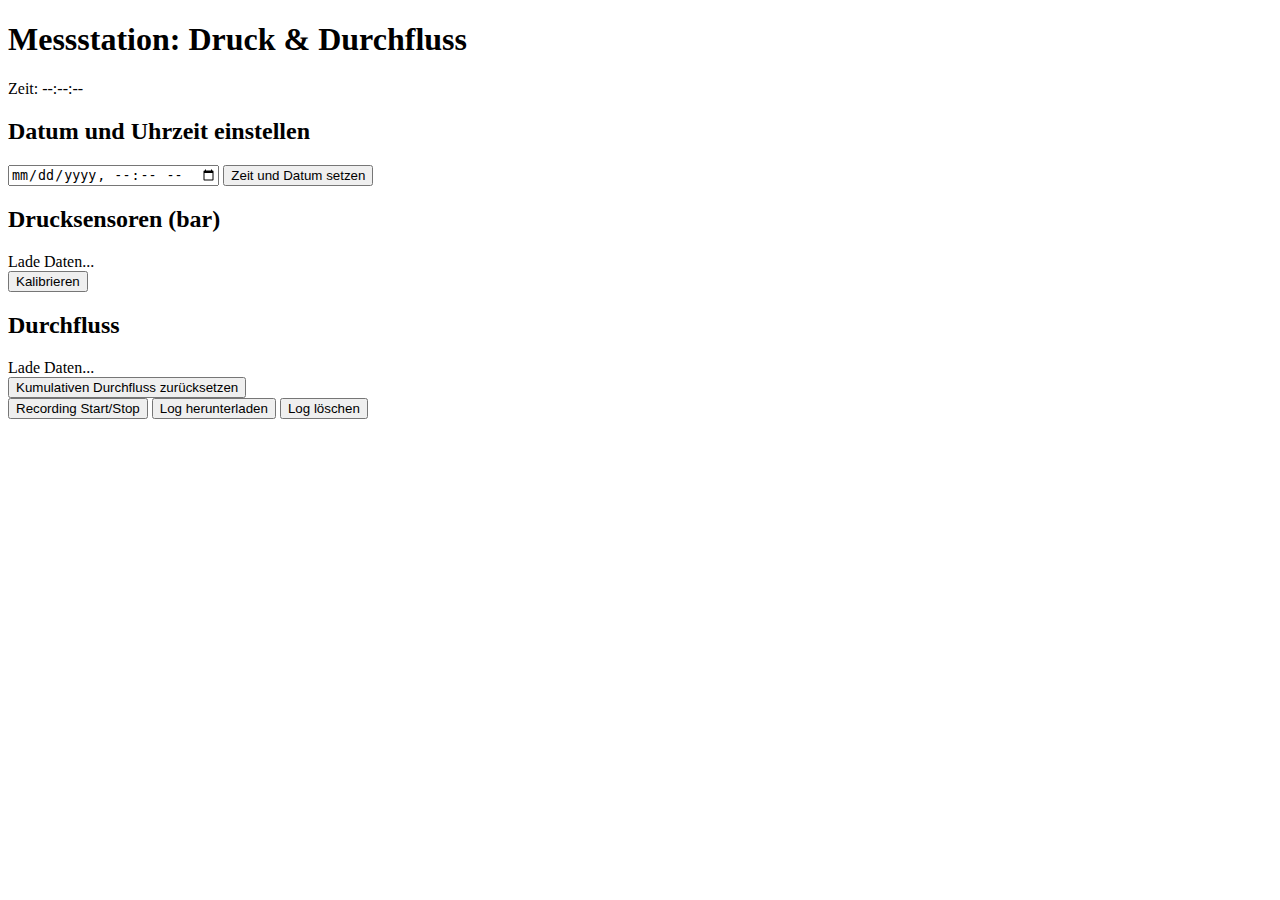
==== data/index.html @ 51186e59 "update" ====
<!DOCTYPE html>
<html lang="de">
<head>
  <!-- Meta-Angaben für Zeichensatz und responsives Design -->
  <meta charset="utf-8">
  <meta name="viewport" content="width=device-width, initial-scale=1">
  <title>Messstation: Druck & Durchfluss</title>
  <!-- Einbinden der CSS-Datei -->
  <link rel="stylesheet" href="/style.css">
</head>
<body>
  <!-- Hauptcontainer der Seite -->
  <div class="container">
    <h1>Messstation: Druck & Durchfluss</h1>
    <!-- Neuer flex Container für Zeitanzeige und Datum/Uhrzeit-Einstellung -->
<div class="time-settings">
  <!-- Anzeige der aktuellen Zeit -->
  <div id="timeDisplay">Zeit: --:--:--</div>
  
  <!-- Abschnitt zum Einstellen von Datum und Uhrzeit -->
  <div class="set-date">
    <h2>Datum und Uhrzeit einstellen</h2>
    <input type="datetime-local" id="datetimeInput">
    <button onclick="setDate()">Zeit und Datum setzen</button>
  </div>
</div>

    
    <!-- Bereich für Sensoranzeigen -->
    <div class="cards">
      <!-- Card für die Drucksensoren -->
      <div class="card" id="pressureCard">
        <h2>Drucksensoren (bar)</h2>
        <div id="pressureData">Lade Daten...</div>
        <!-- Button für eine optionale Kalibrierungsfunktion -->
        <button onclick="alert('Kalibrierung öffnen')">Kalibrieren</button>
      </div>
      <!-- Card für den Durchfluss -->
      <div class="card" id="flowCard">
        <h2>Durchfluss</h2>
        <div id="flowData">Lade Daten...</div>
        <button onclick="clearFlow()">Kumulativen Durchfluss zurücksetzen</button>
      </div>
    </div>
    
    <!-- Steuerungsknöpfe für Recording und Logverwaltung -->
    <div class="controls">
      <button onclick="toggleRecording()">Recording Start/Stop</button>
      <button onclick="downloadLog()">Log herunterladen</button>
      <button onclick="deleteLog()">Log löschen</button>
    </div>
    <!-- Abschnitt zum Einstellen von Datum und Uhrzeit -->
     
  <!-- Einbinden der JavaScript-Datei -->
  <script src="/script.js"></script>
</body>
</html>
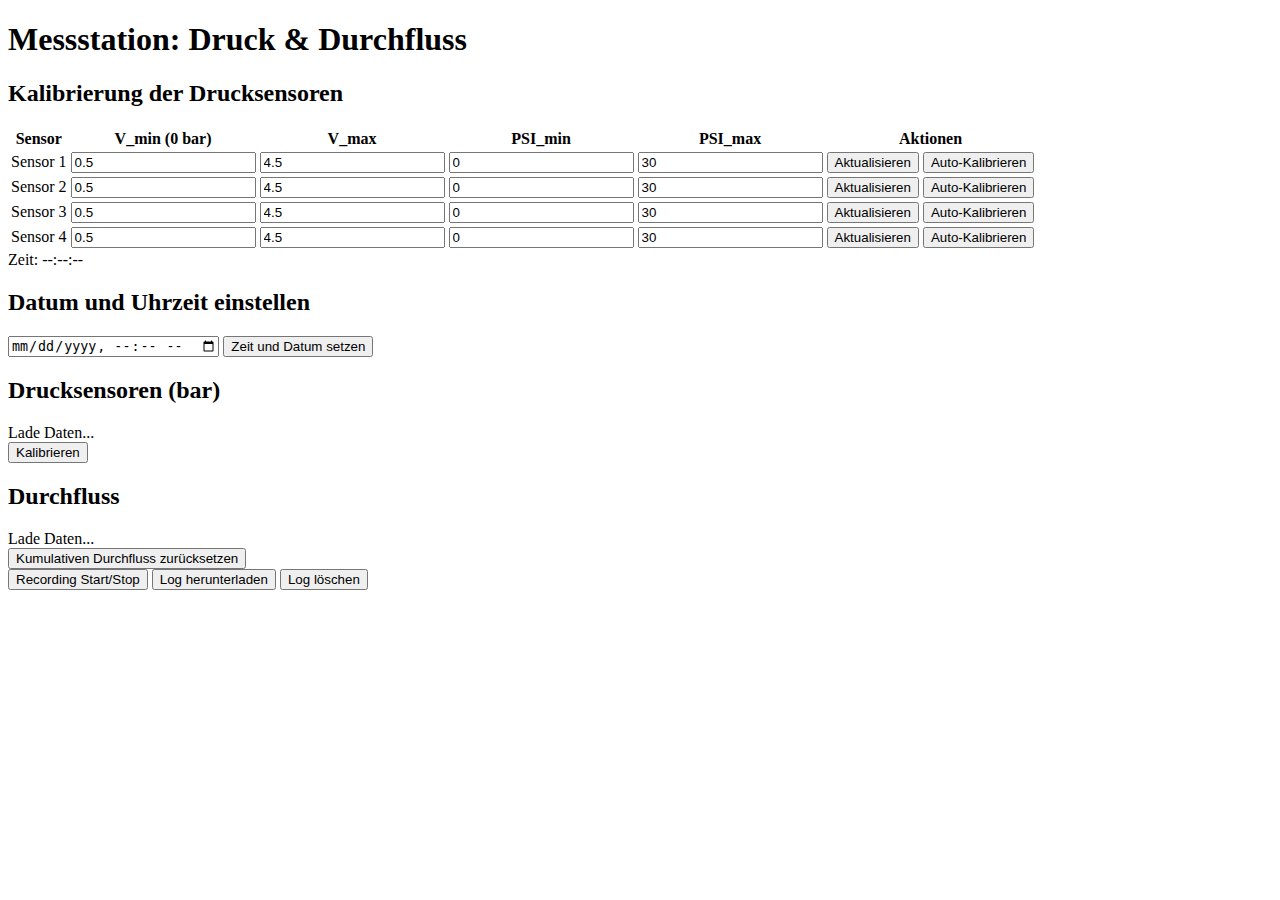
==== commit 8c9ff5f4: "Cal hinzugefügt" ====
--- a/data/index.html
+++ b/data/index.html
@@ -4,27 +4,85 @@
   <!-- Meta-Angaben für Zeichensatz und responsives Design -->
   <meta charset="utf-8">
   <meta name="viewport" content="width=device-width, initial-scale=1">
-  <title>Messstation: Druck & Durchfluss</title>
+  <title>Messstation: Druck &amp; Durchfluss</title>
   <!-- Einbinden der CSS-Datei -->
   <link rel="stylesheet" href="/style.css">
 </head>
 <body>
   <!-- Hauptcontainer der Seite -->
   <div class="container">
-    <h1>Messstation: Druck & Durchfluss</h1>
-    <!-- Neuer flex Container für Zeitanzeige und Datum/Uhrzeit-Einstellung -->
-<div class="time-settings">
-  <!-- Anzeige der aktuellen Zeit -->
-  <div id="timeDisplay">Zeit: --:--:--</div>
-  
-  <!-- Abschnitt zum Einstellen von Datum und Uhrzeit -->
-  <div class="set-date">
-    <h2>Datum und Uhrzeit einstellen</h2>
-    <input type="datetime-local" id="datetimeInput">
-    <button onclick="setDate()">Zeit und Datum setzen</button>
-  </div>
-</div>
-
+    <h1>Messstation: Druck &amp; Durchfluss</h1>
+    
+    <!-- Kalibrierungsbereich – ganz oben -->
+    <div class="calibration-section">
+      <h2>Kalibrierung der Drucksensoren</h2>
+      <table>
+        <tr>
+          <th>Sensor</th>
+          <th>V_min (0 bar)</th>
+          <th>V_max</th>
+          <th>PSI_min</th>
+          <th>PSI_max</th>
+          <th>Aktionen</th>
+        </tr>
+        <tr>
+          <td>Sensor 1</td>
+          <td><input type="number" step="0.01" id="sensor1Vmin" value="0.5"></td>
+          <td><input type="number" step="0.01" id="sensor1Vmax" value="4.5"></td>
+          <td><input type="number" step="0.1" id="sensor1PSImin" value="0"></td>
+          <td><input type="number" step="0.1" id="sensor1PSImax" value="30"></td>
+          <td>
+            <button onclick="updateCalibration(0)">Aktualisieren</button>
+            <button onclick="calibrateVmin(0)">Auto‑Kalibrieren</button>
+          </td>
+        </tr>
+        <tr>
+          <td>Sensor 2</td>
+          <td><input type="number" step="0.01" id="sensor2Vmin" value="0.5"></td>
+          <td><input type="number" step="0.01" id="sensor2Vmax" value="4.5"></td>
+          <td><input type="number" step="0.1" id="sensor2PSImin" value="0"></td>
+          <td><input type="number" step="0.1" id="sensor2PSImax" value="30"></td>
+          <td>
+            <button onclick="updateCalibration(1)">Aktualisieren</button>
+            <button onclick="calibrateVmin(1)">Auto‑Kalibrieren</button>
+          </td>
+        </tr>
+        <tr>
+          <td>Sensor 3</td>
+          <td><input type="number" step="0.01" id="sensor3Vmin" value="0.5"></td>
+          <td><input type="number" step="0.01" id="sensor3Vmax" value="4.5"></td>
+          <td><input type="number" step="0.1" id="sensor3PSImin" value="0"></td>
+          <td><input type="number" step="0.1" id="sensor3PSImax" value="30"></td>
+          <td>
+            <button onclick="updateCalibration(2)">Aktualisieren</button>
+            <button onclick="calibrateVmin(2)">Auto‑Kalibrieren</button>
+          </td>
+        </tr>
+        <tr>
+          <td>Sensor 4</td>
+          <td><input type="number" step="0.01" id="sensor4Vmin" value="0.5"></td>
+          <td><input type="number" step="0.01" id="sensor4Vmax" value="4.5"></td>
+          <td><input type="number" step="0.1" id="sensor4PSImin" value="0"></td>
+          <td><input type="number" step="0.1" id="sensor4PSImax" value="30"></td>
+          <td>
+            <button onclick="updateCalibration(3)">Aktualisieren</button>
+            <button onclick="calibrateVmin(3)">Auto‑Kalibrieren</button>
+          </td>
+        </tr>
+      </table>
+    </div>
+    
+    <!-- Flex Container für Zeitanzeige und Datum/Uhrzeiteinstellung -->
+    <div class="time-settings">
+      <!-- Anzeige der aktuellen Zeit -->
+      <div id="timeDisplay">Zeit: --:--:--</div>
+      <!-- Abschnitt zum Einstellen von Datum und Uhrzeiteinstellung -->
+      <div class="set-date">
+        <h2>Datum und Uhrzeit einstellen</h2>
+        <input type="datetime-local" id="datetimeInput">
+        <button onclick="setDate()">Zeit und Datum setzen</button>
+      </div>
+    </div>
     
     <!-- Bereich für Sensoranzeigen -->
     <div class="cards">
@@ -32,7 +90,7 @@
       <div class="card" id="pressureCard">
         <h2>Drucksensoren (bar)</h2>
         <div id="pressureData">Lade Daten...</div>
-        <!-- Button für eine optionale Kalibrierungsfunktion -->
+        <!-- Optional: Hier könnte ein weiterer Kalibrierungsbutton stehen -->
         <button onclick="alert('Kalibrierung öffnen')">Kalibrieren</button>
       </div>
       <!-- Card für den Durchfluss -->
@@ -43,14 +101,13 @@
       </div>
     </div>
     
-    <!-- Steuerungsknöpfe für Recording und Logverwaltung -->
+    <!-- Steuerungsbereich für Recording und Logverwaltung -->
     <div class="controls">
       <button onclick="toggleRecording()">Recording Start/Stop</button>
       <button onclick="downloadLog()">Log herunterladen</button>
       <button onclick="deleteLog()">Log löschen</button>
     </div>
-    <!-- Abschnitt zum Einstellen von Datum und Uhrzeit -->
-     
+  </div>
   <!-- Einbinden der JavaScript-Datei -->
   <script src="/script.js"></script>
 </body>
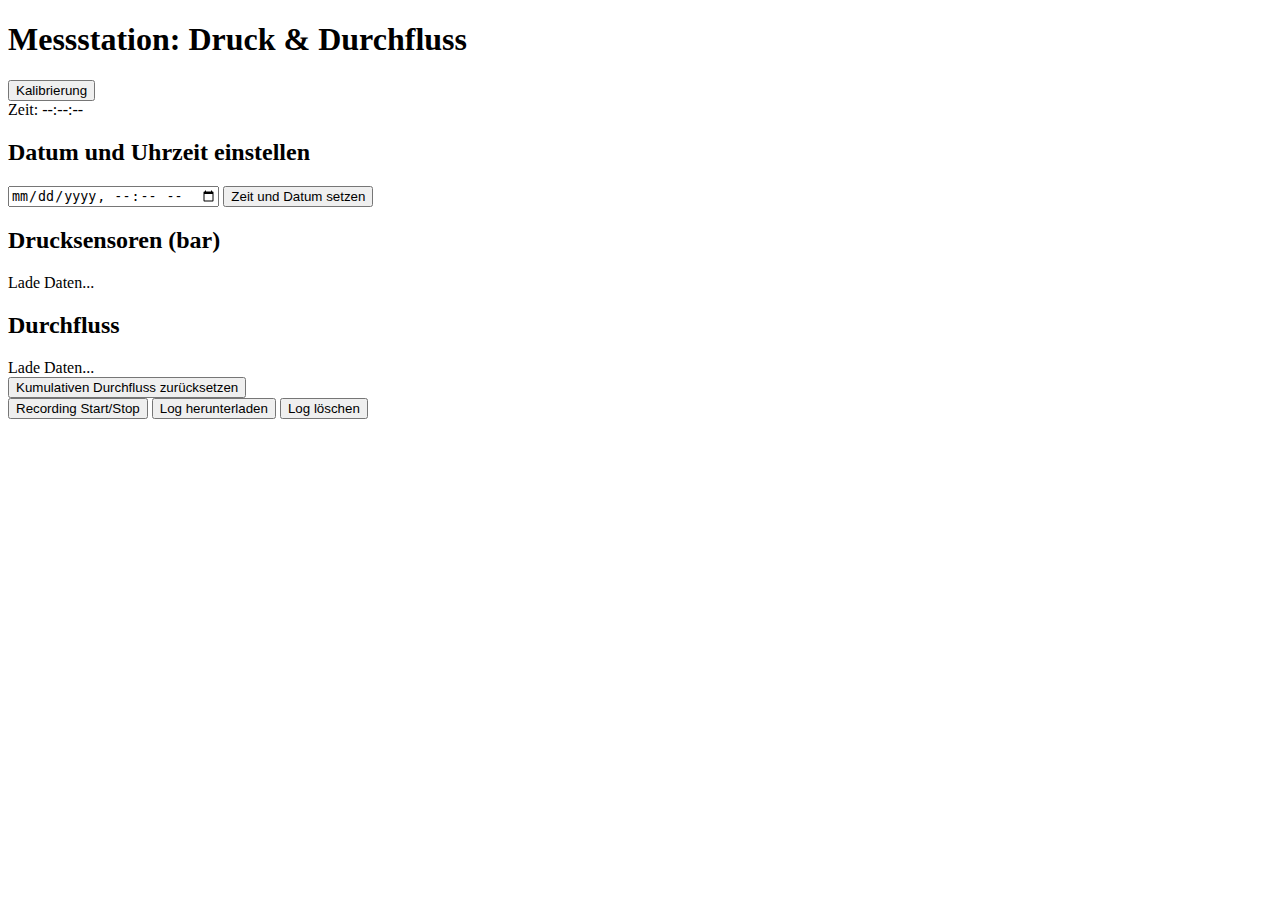
==== commit d016dcfa: "update" ====
--- a/data/index.html
+++ b/data/index.html
@@ -1,82 +1,23 @@
 <!DOCTYPE html>
 <html lang="de">
 <head>
-  <!-- Meta-Angaben für Zeichensatz und responsives Design -->
   <meta charset="utf-8">
   <meta name="viewport" content="width=device-width, initial-scale=1">
   <title>Messstation: Druck &amp; Durchfluss</title>
-  <!-- Einbinden der CSS-Datei -->
   <link rel="stylesheet" href="/style.css">
 </head>
 <body>
-  <!-- Hauptcontainer der Seite -->
   <div class="container">
-    <h1>Messstation: Druck &amp; Durchfluss</h1>
+    <header>
+      <h1>Messstation: Druck &amp; Durchfluss</h1>
+      <!-- Button zum Wechsel zur Kalibrierungsseite -->
+      <nav>
+        <a href="/calibrate.html"><button>Kalibrierung</button></a>
+      </nav>
+    </header>
     
-    <!-- Kalibrierungsbereich – ganz oben -->
-    <div class="calibration-section">
-      <h2>Kalibrierung der Drucksensoren</h2>
-      <table>
-        <tr>
-          <th>Sensor</th>
-          <th>V_min (0 bar)</th>
-          <th>V_max</th>
-          <th>PSI_min</th>
-          <th>PSI_max</th>
-          <th>Aktionen</th>
-        </tr>
-        <tr>
-          <td>Sensor 1</td>
-          <td><input type="number" step="0.01" id="sensor1Vmin" value="0.5"></td>
-          <td><input type="number" step="0.01" id="sensor1Vmax" value="4.5"></td>
-          <td><input type="number" step="0.1" id="sensor1PSImin" value="0"></td>
-          <td><input type="number" step="0.1" id="sensor1PSImax" value="30"></td>
-          <td>
-            <button onclick="updateCalibration(0)">Aktualisieren</button>
-            <button onclick="calibrateVmin(0)">Auto‑Kalibrieren</button>
-          </td>
-        </tr>
-        <tr>
-          <td>Sensor 2</td>
-          <td><input type="number" step="0.01" id="sensor2Vmin" value="0.5"></td>
-          <td><input type="number" step="0.01" id="sensor2Vmax" value="4.5"></td>
-          <td><input type="number" step="0.1" id="sensor2PSImin" value="0"></td>
-          <td><input type="number" step="0.1" id="sensor2PSImax" value="30"></td>
-          <td>
-            <button onclick="updateCalibration(1)">Aktualisieren</button>
-            <button onclick="calibrateVmin(1)">Auto‑Kalibrieren</button>
-          </td>
-        </tr>
-        <tr>
-          <td>Sensor 3</td>
-          <td><input type="number" step="0.01" id="sensor3Vmin" value="0.5"></td>
-          <td><input type="number" step="0.01" id="sensor3Vmax" value="4.5"></td>
-          <td><input type="number" step="0.1" id="sensor3PSImin" value="0"></td>
-          <td><input type="number" step="0.1" id="sensor3PSImax" value="30"></td>
-          <td>
-            <button onclick="updateCalibration(2)">Aktualisieren</button>
-            <button onclick="calibrateVmin(2)">Auto‑Kalibrieren</button>
-          </td>
-        </tr>
-        <tr>
-          <td>Sensor 4</td>
-          <td><input type="number" step="0.01" id="sensor4Vmin" value="0.5"></td>
-          <td><input type="number" step="0.01" id="sensor4Vmax" value="4.5"></td>
-          <td><input type="number" step="0.1" id="sensor4PSImin" value="0"></td>
-          <td><input type="number" step="0.1" id="sensor4PSImax" value="30"></td>
-          <td>
-            <button onclick="updateCalibration(3)">Aktualisieren</button>
-            <button onclick="calibrateVmin(3)">Auto‑Kalibrieren</button>
-          </td>
-        </tr>
-      </table>
-    </div>
-    
-    <!-- Flex Container für Zeitanzeige und Datum/Uhrzeiteinstellung -->
     <div class="time-settings">
-      <!-- Anzeige der aktuellen Zeit -->
       <div id="timeDisplay">Zeit: --:--:--</div>
-      <!-- Abschnitt zum Einstellen von Datum und Uhrzeiteinstellung -->
       <div class="set-date">
         <h2>Datum und Uhrzeit einstellen</h2>
         <input type="datetime-local" id="datetimeInput">
@@ -84,16 +25,11 @@
       </div>
     </div>
     
-    <!-- Bereich für Sensoranzeigen -->
     <div class="cards">
-      <!-- Card für die Drucksensoren -->
       <div class="card" id="pressureCard">
         <h2>Drucksensoren (bar)</h2>
         <div id="pressureData">Lade Daten...</div>
-        <!-- Optional: Hier könnte ein weiterer Kalibrierungsbutton stehen -->
-        <button onclick="alert('Kalibrierung öffnen')">Kalibrieren</button>
       </div>
-      <!-- Card für den Durchfluss -->
       <div class="card" id="flowCard">
         <h2>Durchfluss</h2>
         <div id="flowData">Lade Daten...</div>
@@ -101,14 +37,12 @@
       </div>
     </div>
     
-    <!-- Steuerungsbereich für Recording und Logverwaltung -->
     <div class="controls">
       <button onclick="toggleRecording()">Recording Start/Stop</button>
       <button onclick="downloadLog()">Log herunterladen</button>
       <button onclick="deleteLog()">Log löschen</button>
     </div>
   </div>
-  <!-- Einbinden der JavaScript-Datei -->
   <script src="/script.js"></script>
 </body>
 </html>
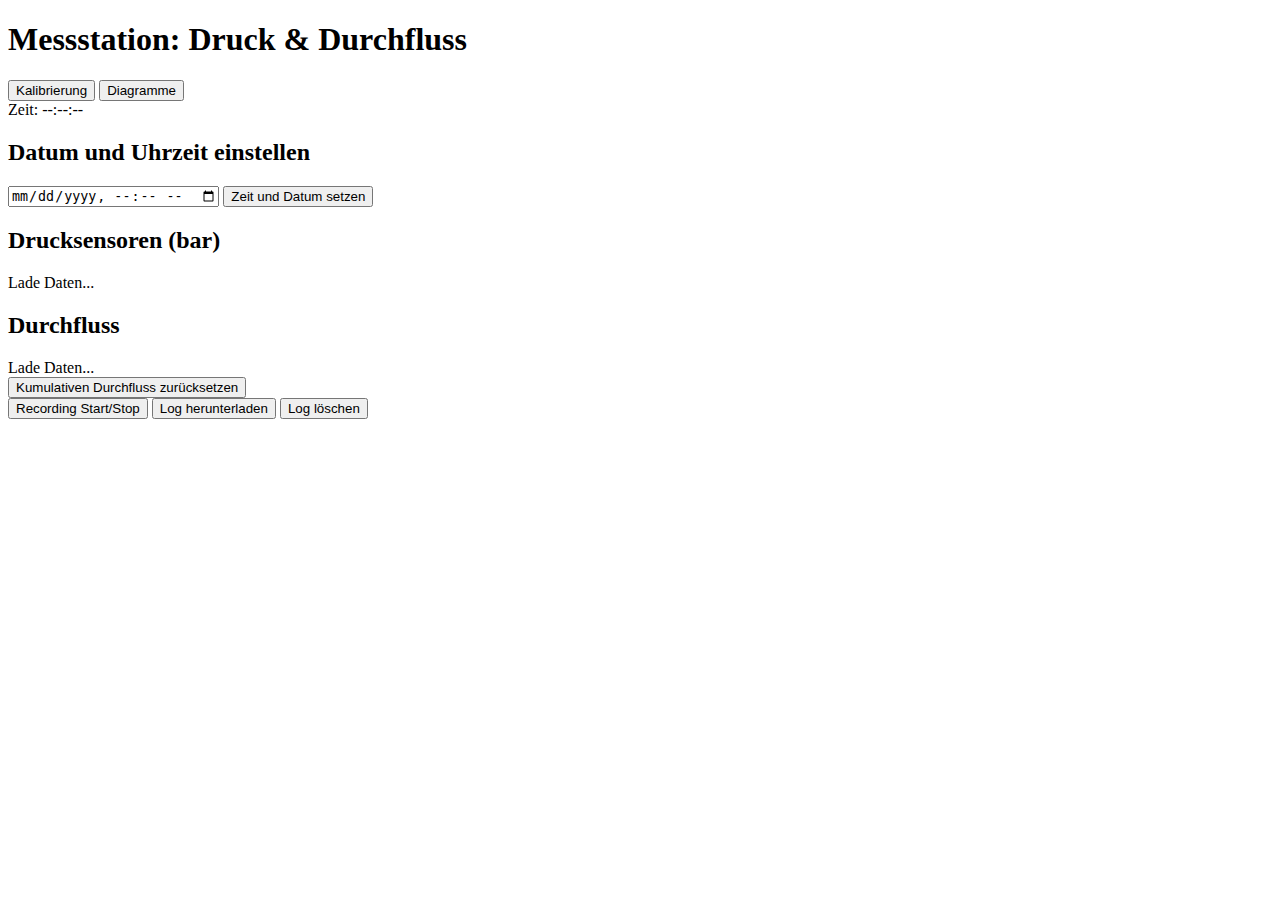
==== commit b1bea9e3: "halb final" ====
--- a/data/index.html
+++ b/data/index.html
@@ -10,9 +10,11 @@
   <div class="container">
     <header>
       <h1>Messstation: Druck &amp; Durchfluss</h1>
-      <!-- Button zum Wechsel zur Kalibrierungsseite -->
       <nav>
+        <!-- Link zur Kalibrierungsseite -->
         <a href="/calibrate.html"><button>Kalibrierung</button></a>
+        <!-- Neu: Link zur Diagrammseite -->
+        <a href="/charts.html"><button>Diagramme</button></a>
       </nav>
     </header>
     
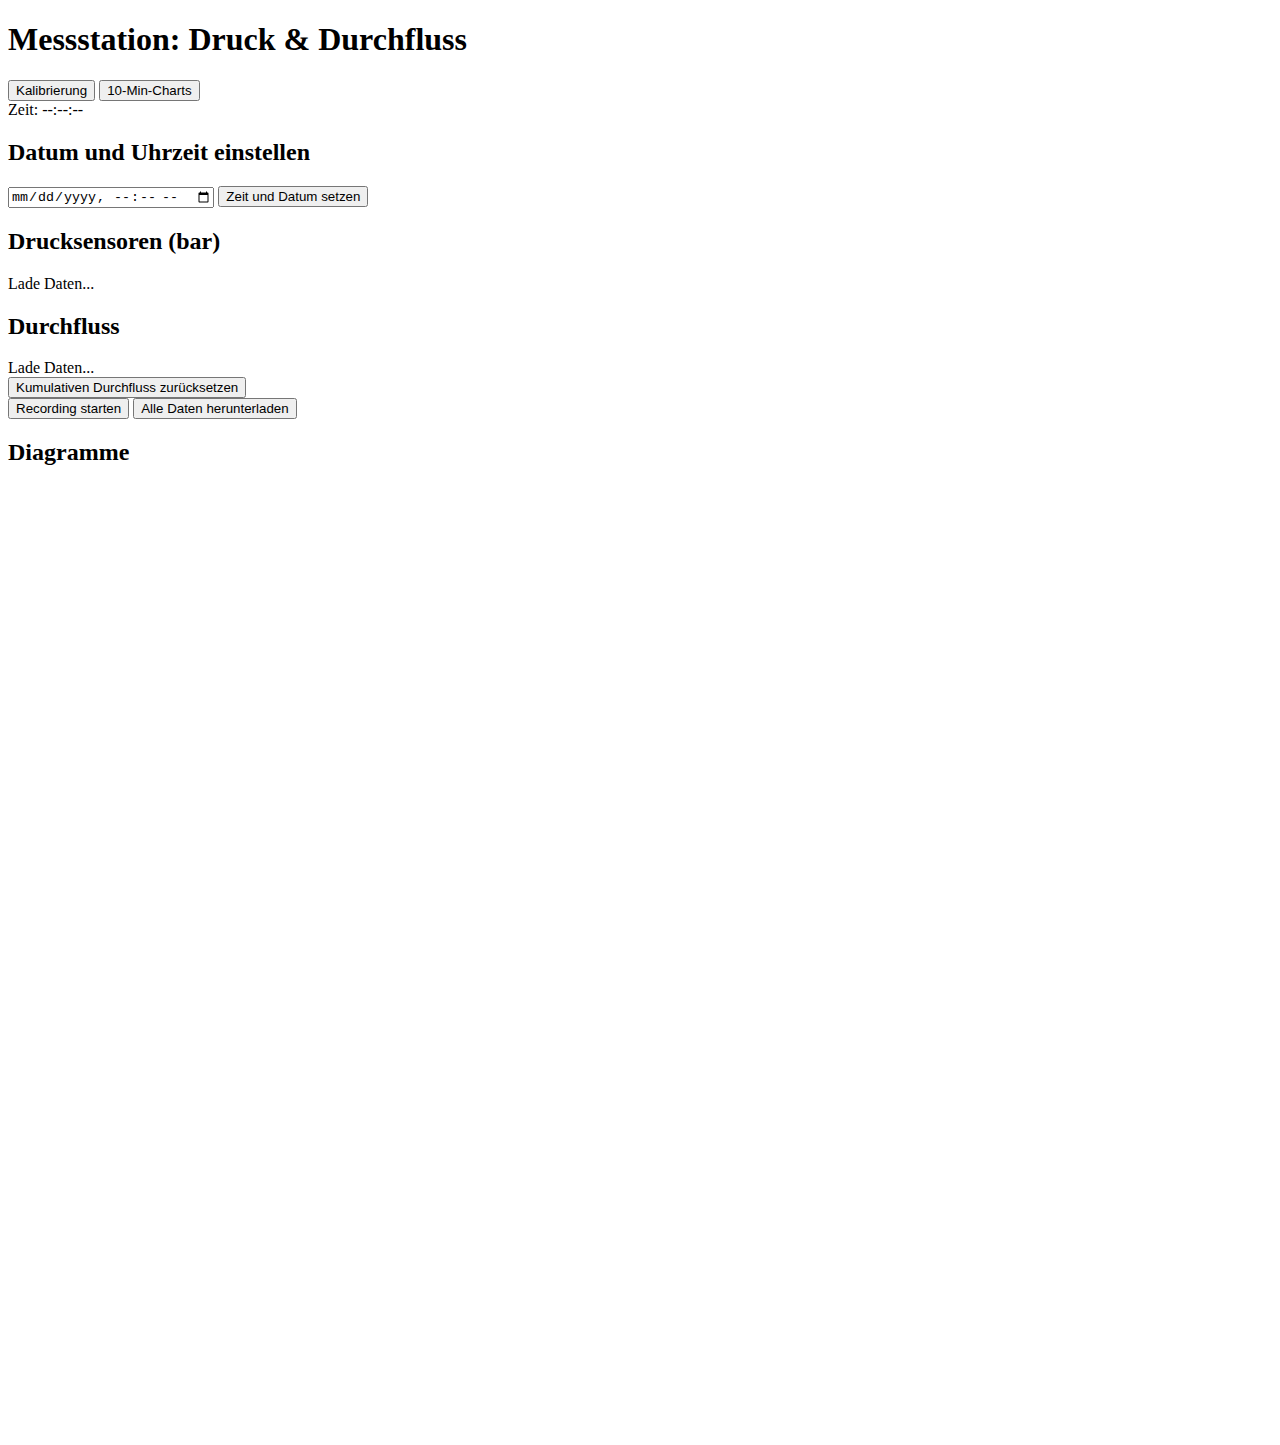
==== commit e46a4583: "beinahe" ====
--- a/data/index.html
+++ b/data/index.html
@@ -5,16 +5,18 @@
   <meta name="viewport" content="width=device-width, initial-scale=1">
   <title>Messstation: Druck &amp; Durchfluss</title>
   <link rel="stylesheet" href="/style.css">
+  
+  <!-- Lokale Kopien der Bibliotheken aus dem SPIFFS (data-Ordner) -->
+  <script src="/jszip.min.js"></script>
+  <script src="/filesaver.min.js"></script>
 </head>
 <body>
   <div class="container">
     <header>
       <h1>Messstation: Druck &amp; Durchfluss</h1>
       <nav>
-        <!-- Link zur Kalibrierungsseite -->
         <a href="/calibrate.html"><button>Kalibrierung</button></a>
-        <!-- Neu: Link zur Diagrammseite -->
-        <a href="/charts.html"><button>Diagramme</button></a>
+        <a href="/charts.html"><button>10-Min-Charts</button></a>
       </nav>
     </header>
     
@@ -40,11 +42,29 @@
     </div>
     
     <div class="controls">
-      <button onclick="toggleRecording()">Recording Start/Stop</button>
-      <button onclick="downloadLog()">Log herunterladen</button>
-      <button onclick="deleteLog()">Log löschen</button>
+      <button id="toggleRecordingBtn" onclick="toggleRecording()">Recording starten</button>
+      <!-- Wenn du Log herunterladen / löschen nicht brauchst, weglassen -->
+      <!-- <button onclick="downloadLog()">Log herunterladen</button>
+      <button onclick="deleteLog()">Log löschen</button> -->
+      <button onclick="downloadAllData()">Alle Daten herunterladen</button>
+    </div>
+    
+    <h2>Diagramme</h2>
+    <div style="margin:1em 0;">
+      <canvas id="pressureChart" width="600" height="300"></canvas>
+    </div>
+    <div style="margin:1em 0;">
+      <canvas id="flowChart" width="600" height="300"></canvas>
+    </div>
+    <div style="margin:1em 0;">
+      <canvas id="combinedChart" width="600" height="300"></canvas>
     </div>
   </div>
+
+  <!-- Chart.js (z. B. chart.umd.min.js im SPIFFS) -->
+  <script src="/chart.umd.min.js"></script>
+  
+  <!-- Dein Skript -->
   <script src="/script.js"></script>
 </body>
 </html>
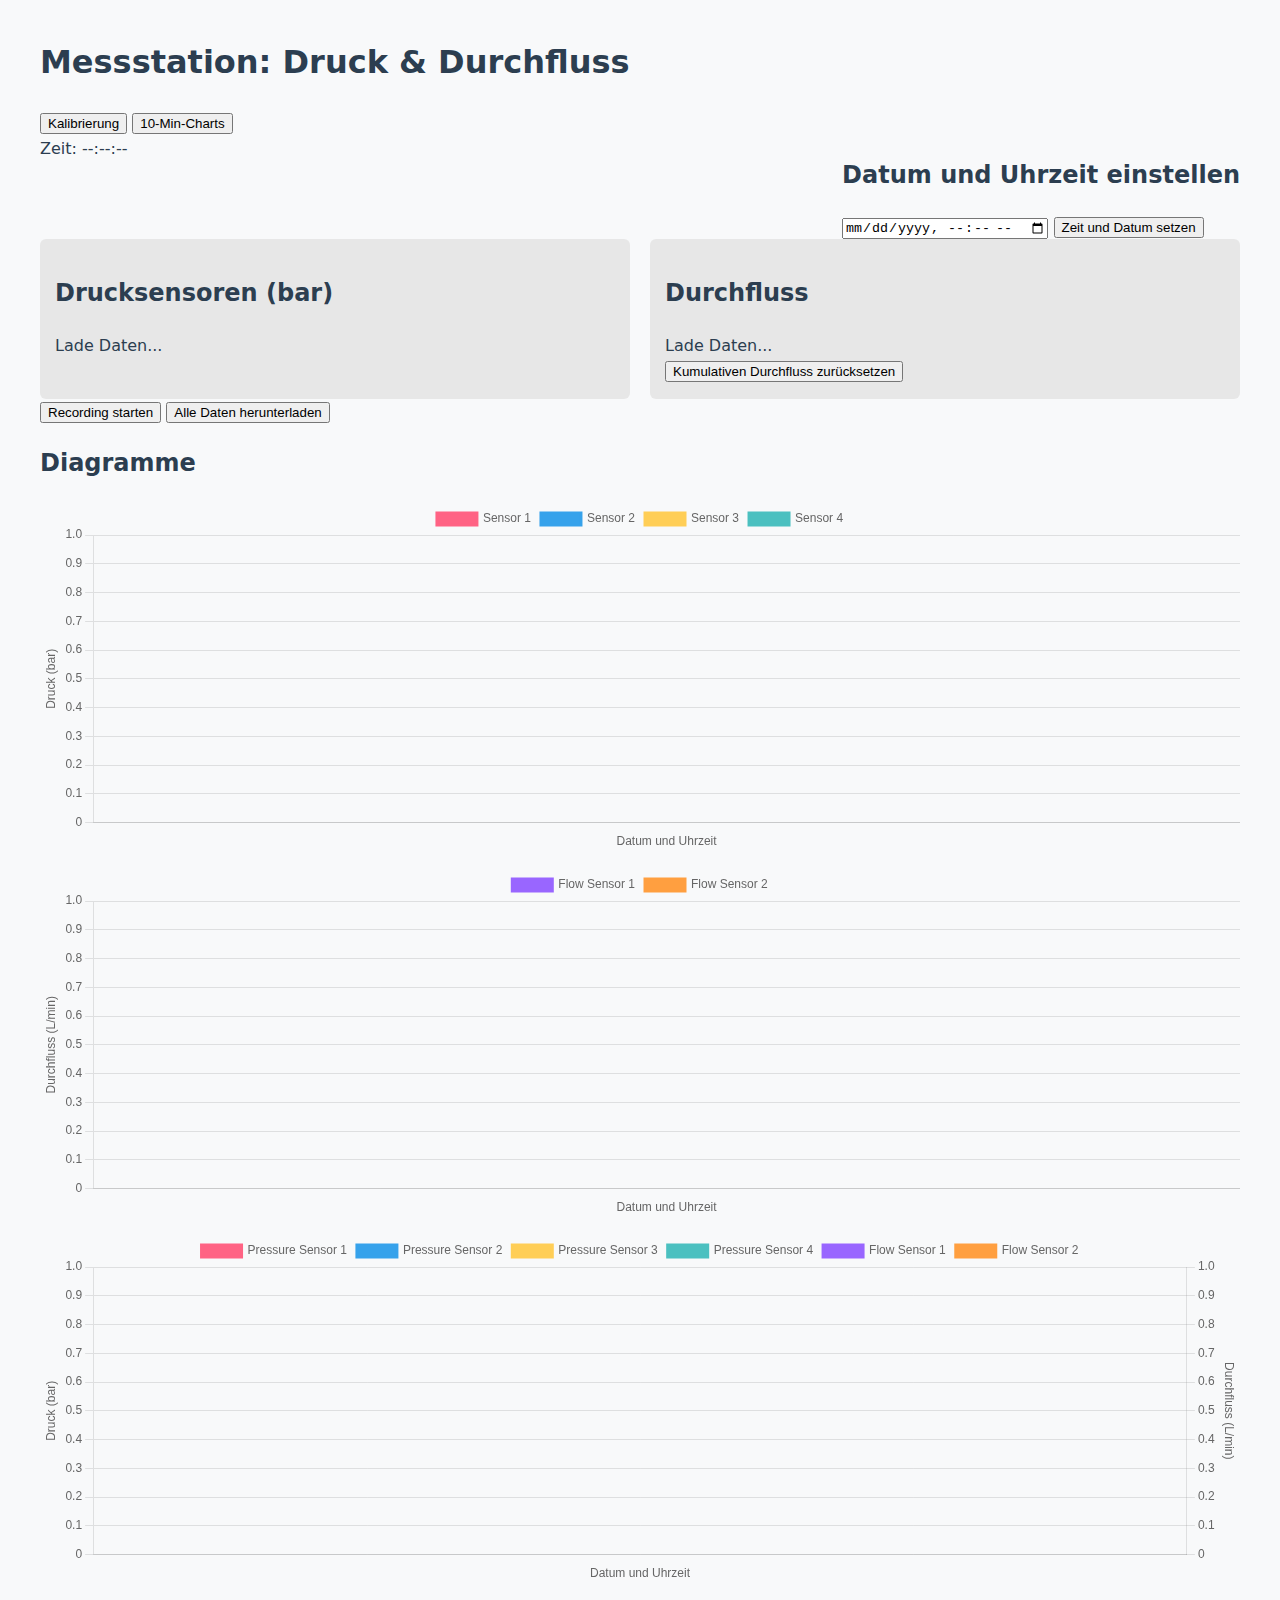
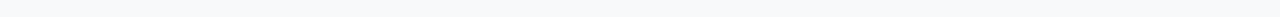
==== commit e2d8b3a1: "diagramme" ====
--- a/data/index.html
+++ b/data/index.html
@@ -4,19 +4,19 @@
   <meta charset="utf-8">
   <meta name="viewport" content="width=device-width, initial-scale=1">
   <title>Messstation: Druck &amp; Durchfluss</title>
-  <link rel="stylesheet" href="/style.css">
+  <link rel="stylesheet" href="style.css">
   
   <!-- Lokale Kopien der Bibliotheken aus dem SPIFFS (data-Ordner) -->
-  <script src="/jszip.min.js"></script>
-  <script src="/filesaver.min.js"></script>
+  <script src="jszip.min.js"></script>
+  <script src="filesaver.min.js"></script>
 </head>
 <body>
   <div class="container">
     <header>
       <h1>Messstation: Druck &amp; Durchfluss</h1>
       <nav>
-        <a href="/calibrate.html"><button>Kalibrierung</button></a>
-        <a href="/charts.html"><button>10-Min-Charts</button></a>
+        <a href="calibrate.html"><button>Kalibrierung</button></a>
+        <a href="charts.html"><button>10-Min-Charts</button></a>
       </nav>
     </header>
     
@@ -43,28 +43,26 @@
     
     <div class="controls">
       <button id="toggleRecordingBtn" onclick="toggleRecording()">Recording starten</button>
-      <!-- Wenn du Log herunterladen / löschen nicht brauchst, weglassen -->
-      <!-- <button onclick="downloadLog()">Log herunterladen</button>
-      <button onclick="deleteLog()">Log löschen</button> -->
+      <!-- Alle Daten herunterladen inkl. CSV und Diagrammen in hoher Auflösung -->
       <button onclick="downloadAllData()">Alle Daten herunterladen</button>
     </div>
     
     <h2>Diagramme</h2>
     <div style="margin:1em 0;">
-      <canvas id="pressureChart" width="600" height="300"></canvas>
+      <canvas id="pressureChart" style="width: 100%; height: 350px;"></canvas>
     </div>
     <div style="margin:1em 0;">
-      <canvas id="flowChart" width="600" height="300"></canvas>
+      <canvas id="flowChart" style="width: 100%; height: 350px;"></canvas>
     </div>
     <div style="margin:1em 0;">
-      <canvas id="combinedChart" width="600" height="300"></canvas>
+      <canvas id="combinedChart" style="width: 100%; height: 350px;"></canvas>
     </div>
   </div>
 
-  <!-- Chart.js (z. B. chart.umd.min.js im SPIFFS) -->
-  <script src="/chart.umd.min.js"></script>
+  <!-- Chart.js (z.B. chart.umd.min.js aus dem SPIFFS) -->
+  <script src="chart.umd.min.js"></script>
   
-  <!-- Dein Skript -->
-  <script src="/script.js"></script>
+  <!-- Dein Haupt-JavaScript (script.js) -->
+  <script src="script.js"></script>
 </body>
 </html>
--- a/data/style.css
+++ b/data/style.css
@@ -0,0 +1,183 @@
+/* Basisformatierungen für den gesamten Body */
+body {
+  font-family: 'Segoe UI', system-ui, sans-serif;
+  line-height: 1.6;
+  color: #2c3e50;
+  background-color: #f8f9fa;
+  padding: 1rem;
+  margin: 0;
+}
+
+/* Container-Stile */
+.container {
+  max-width: 1200px;
+  margin: 0 auto;
+  padding: 0 15px;
+}
+
+/* Header */
+.page-header {
+  margin-bottom: 2rem;
+  padding: 1rem 0;
+  border-bottom: 2px solid #3498db;
+}
+
+.page-header h1 {
+  font-size: 2rem;
+  color: #2c3e50;
+  margin-bottom: 0.5rem;
+  text-align: center;
+}
+
+/* Responsive Tabellen */
+.responsive-table {
+  overflow-x: auto;
+  -webkit-overflow-scrolling: touch;
+  margin: 1.5rem -15px;
+  background: white;
+  border-radius: 8px;
+  box-shadow: 0 2px 15px rgba(0, 0, 0, 0.1);
+}
+
+/* Sensor-Tabelle */
+.sensor-table {
+  width: 100%;
+  border-collapse: collapse;
+  min-width: 600px;
+}
+
+.sensor-table th,
+.sensor-table td {
+  padding: 1rem;
+  text-align: left;
+  border-bottom: 1px solid #ecf0f1;
+}
+
+.sensor-table th {
+  background-color: #3498db;
+  color: white;
+  font-weight: 500;
+}
+
+.sensor-table tr:nth-child(even) {
+  background-color: #f8f9fa;
+}
+
+/* Eingabefelder */
+.sensor-input {
+  width: 100px;
+  padding: 0.5rem;
+  border: 2px solid #bdc3c7;
+  border-radius: 6px;
+  font-size: 0.9rem;
+  transition: all 0.3s ease;
+}
+
+.sensor-input:focus {
+  border-color: #3498db;
+  outline: none;
+  box-shadow: 0 0 0 3px rgba(52, 152, 219, 0.2);
+}
+
+/* Buttons */
+.btn {
+  display: inline-flex;
+  align-items: center;
+  gap: 0.5rem;
+  padding: 0.6rem 1.2rem;
+  border: none;
+  border-radius: 6px;
+  cursor: pointer;
+  transition: all 0.2s ease;
+  font-weight: 500;
+  min-height: 40px;
+  touch-action: manipulation;
+}
+
+.save-btn { background-color: #27ae60; color: white; }
+.save-btn:hover { background-color: #219a52; }
+
+.calibrate-btn { background-color: #2980b9; color: white; }
+.calibrate-btn:hover { background-color: #2472a4; }
+
+.reset-btn { background-color: #e74c3c; color: white; }
+.reset-btn:hover { background-color: #d62c1a; }
+
+.back-btn { background-color: #7f8c8d; color: white; }
+
+/* Mobile Optimierungen */
+@media (max-width: 768px) {
+  body {
+    padding: 0.5rem;
+  }
+
+  .responsive-table {
+    margin: 1rem -10px;
+    box-shadow: none;
+  }
+
+  .sensor-table {
+    min-width: 600px;
+  }
+
+  .sensor-table th,
+  .sensor-table td {
+    padding: 0.8rem;
+    font-size: 14px;
+  }
+
+  .sensor-input {
+    width: 100%;
+    max-width: 80px;
+    padding: 0.4rem;
+    font-size: 14px;
+  }
+
+  .btn {
+    width: 100%;
+    justify-content: center;
+    padding: 0.8rem;
+    font-size: 14px;
+  }
+
+  .action-buttons {
+    flex-direction: column;
+    gap: 6px;
+  }
+}
+
+/* Desktop Optimierungen */
+@media (min-width: 769px) {
+  .responsive-table {
+    padding: 0 15px;
+  }
+
+  .sensor-table {
+    min-width: 800px;
+  }
+}
+
+/* Gemeinsame Stile für andere Seiten */
+.time-settings { display: flex; justify-content: space-between; }
+.cards { display: flex; flex-wrap: wrap; gap: 20px; }
+.card { flex: 1 1 45%; background: #e7e7e7; padding: 15px; border-radius: 6px; }
+
+/* Mobile Fallbacks */
+@media (max-width: 600px) {
+  .time-settings { flex-direction: column; }
+  .cards { flex-direction: column; }
+}
+
+/* Spezielle Effekte */
+button.recording {
+  background-color: red;
+  color: white;
+}
+
+.editable-input {
+  width: 80px;
+  padding: 8px;
+  border: 2px solid #3498db;
+  border-radius: 6px;
+  background: #f8f9fa;
+}
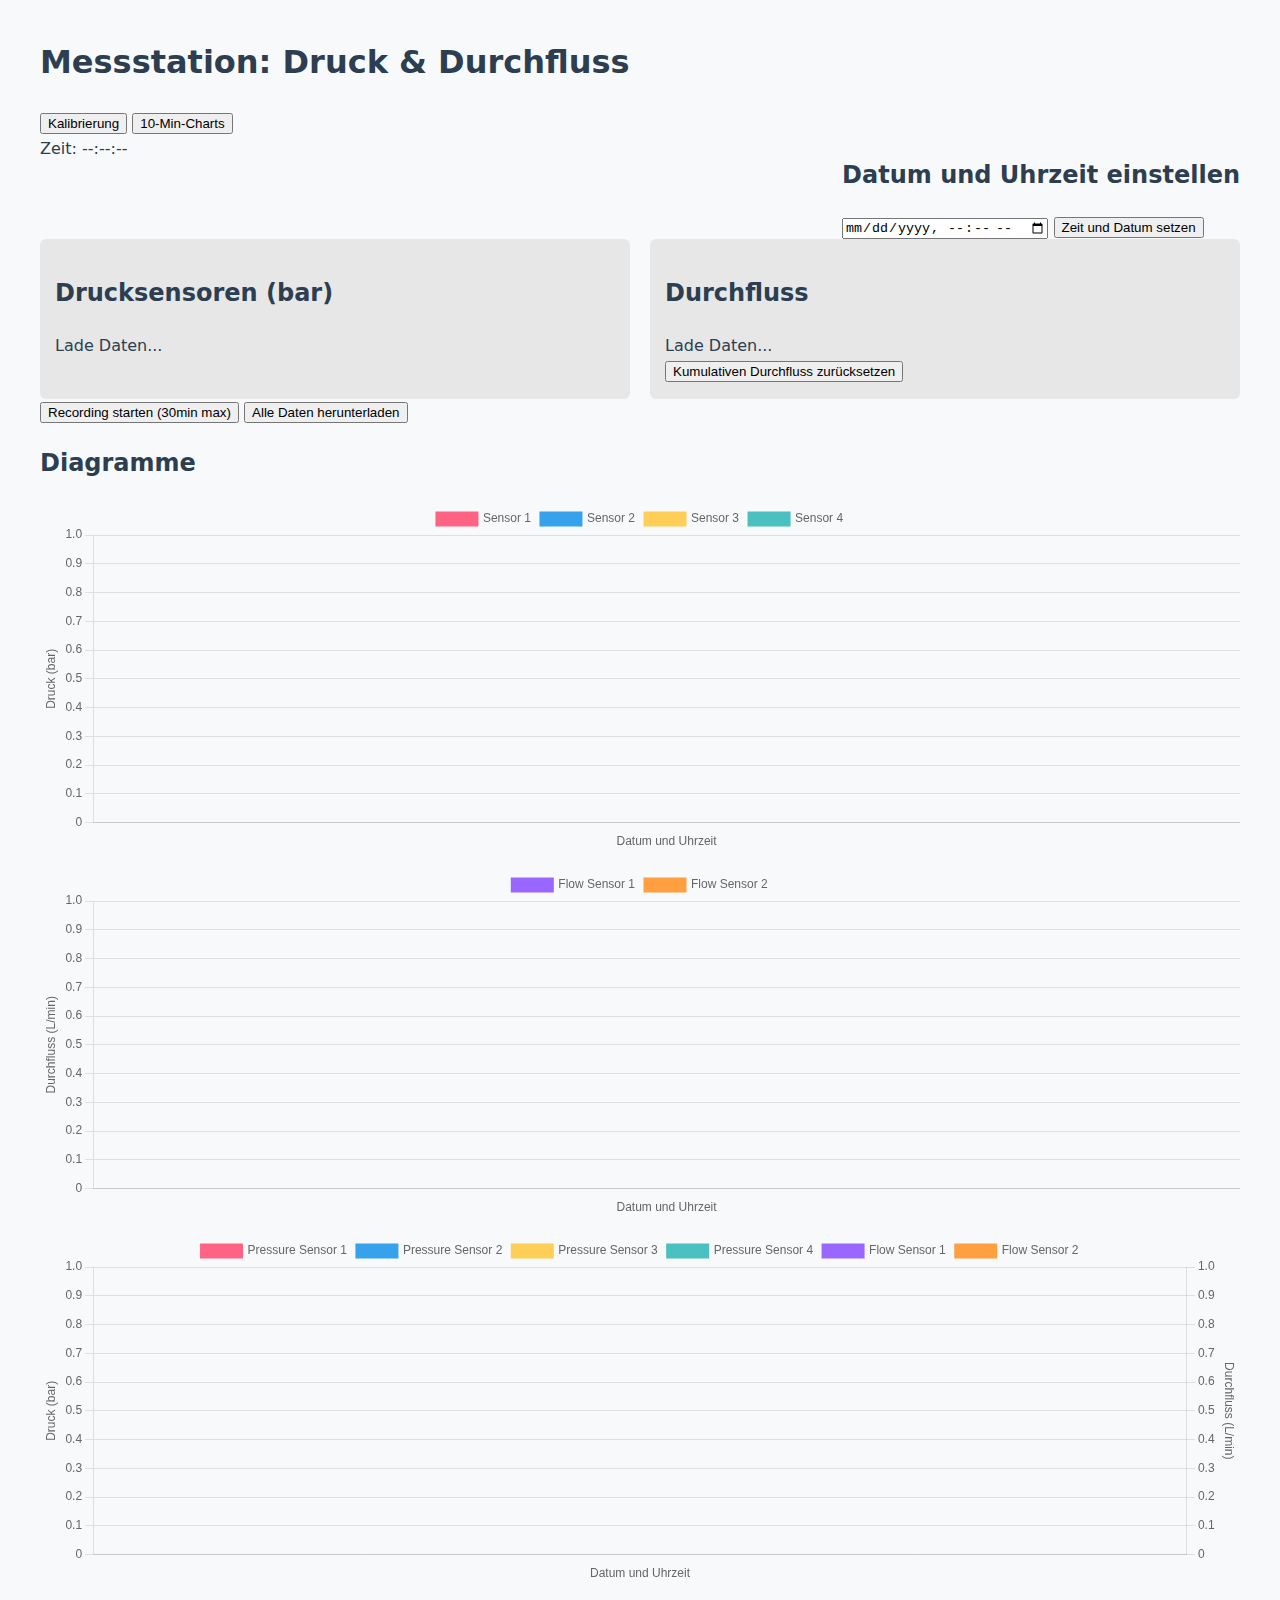
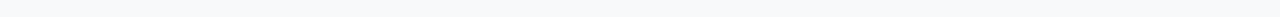
==== commit 04c9a088: "final v2" ====
--- a/data/index.html
+++ b/data/index.html
@@ -9,6 +9,24 @@
   <!-- Lokale Kopien der Bibliotheken aus dem SPIFFS (data-Ordner) -->
   <script src="jszip.min.js"></script>
   <script src="filesaver.min.js"></script>
+  <!-- Zeit-Synchronisation: Beim Laden wird die lokale Zeit (vom PC/Smartphone) an den ESP32 gesendet -->
+  <script>
+    window.onload = function() {
+      var clientTime = Math.floor(new Date().getTime() / 1000);
+      var xhr = new XMLHttpRequest();
+      xhr.onreadystatechange = function() {
+        if (xhr.readyState === 4 && xhr.status === 200) {
+          // Falls der ESP32 die Zeit übernommen hat, wird "Zeit aktualisiert" zurückgegeben.
+          // In diesem Fall erfolgt ein einmaliger Reload, damit alle Zeitanzeigen aktualisiert werden.
+          if (xhr.responseText === "Zeit aktualisiert") {
+            location.reload();
+          }
+        }
+      };
+      xhr.open("GET", "/setTime?t=" + clientTime, true);
+      xhr.send();
+    };
+  </script>
 </head>
 <body>
   <div class="container">
@@ -42,7 +60,7 @@
     </div>
     
     <div class="controls">
-      <button id="toggleRecordingBtn" onclick="toggleRecording()">Recording starten</button>
+      <button id="toggleRecordingBtn" onclick="toggleRecording()">Recording starten (30min max)</button>
       <!-- Alle Daten herunterladen inkl. CSV und Diagrammen in hoher Auflösung -->
       <button onclick="downloadAllData()">Alle Daten herunterladen</button>
     </div>
